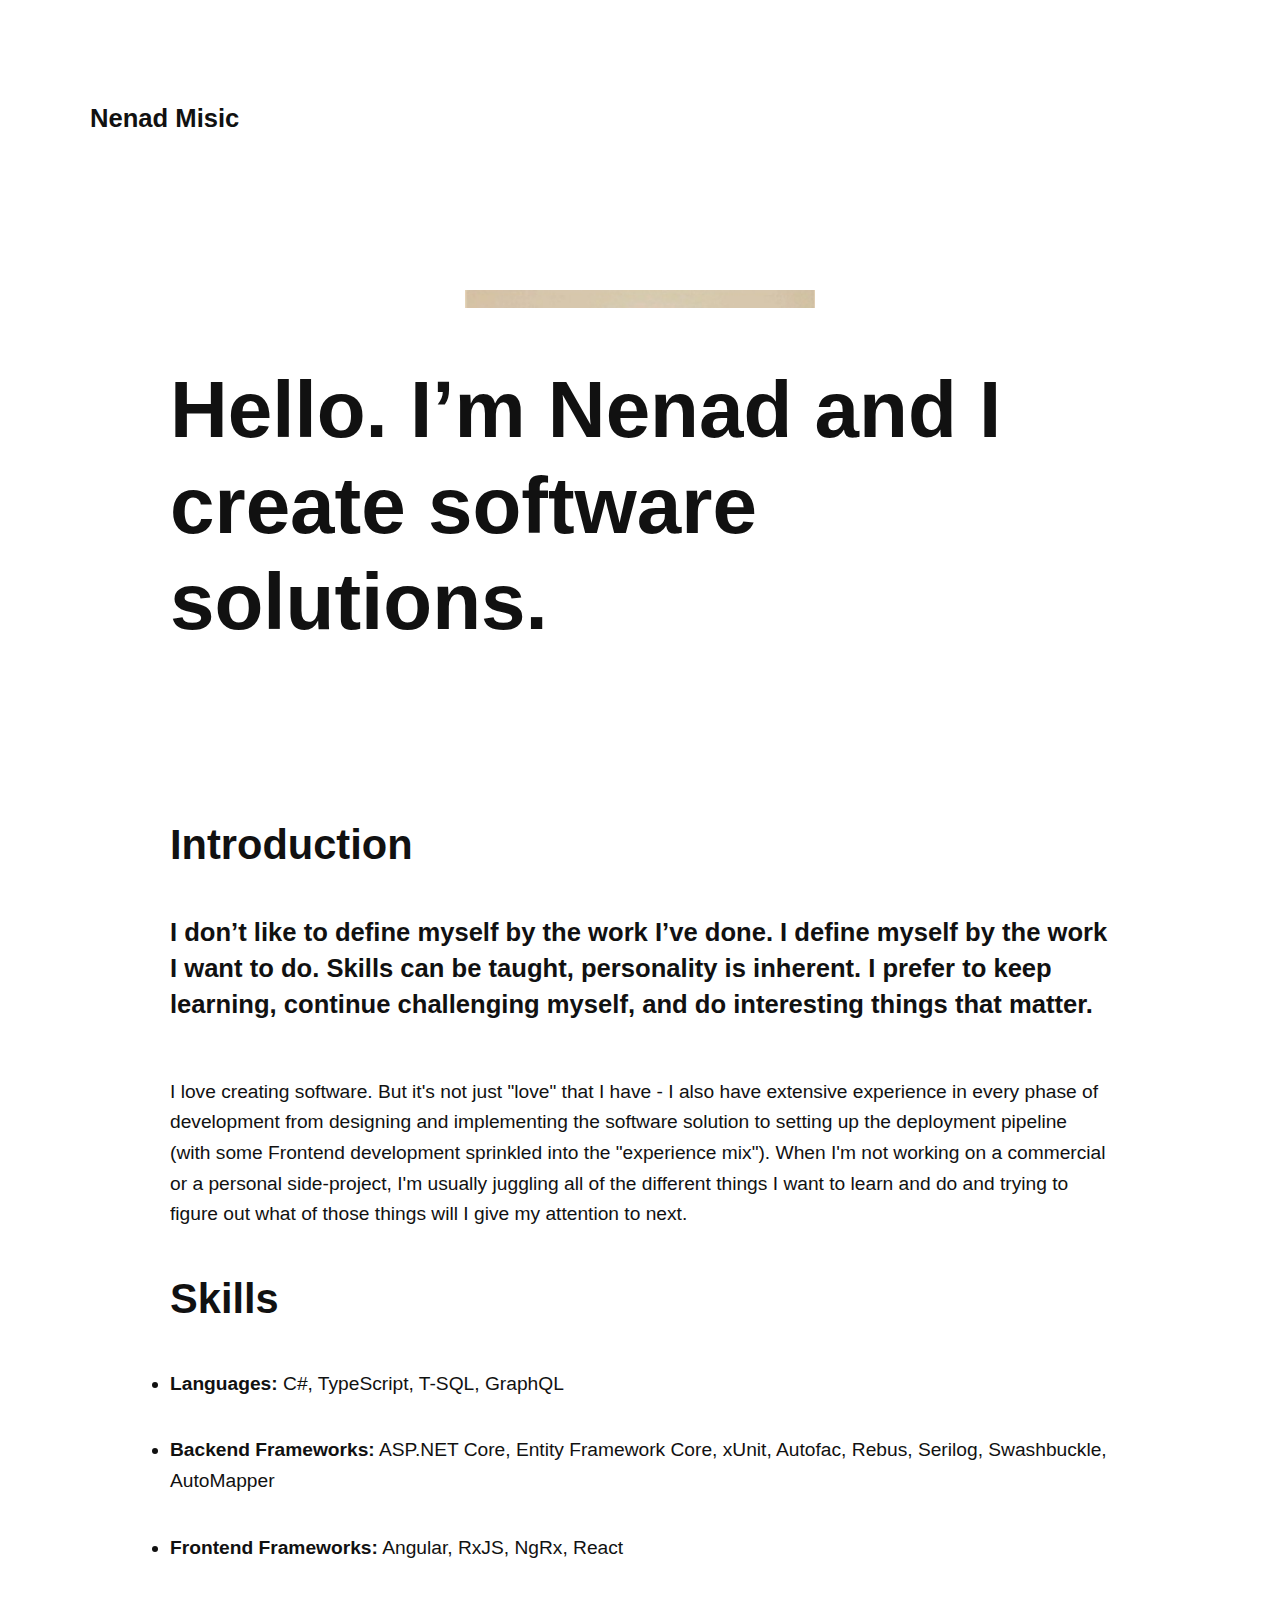
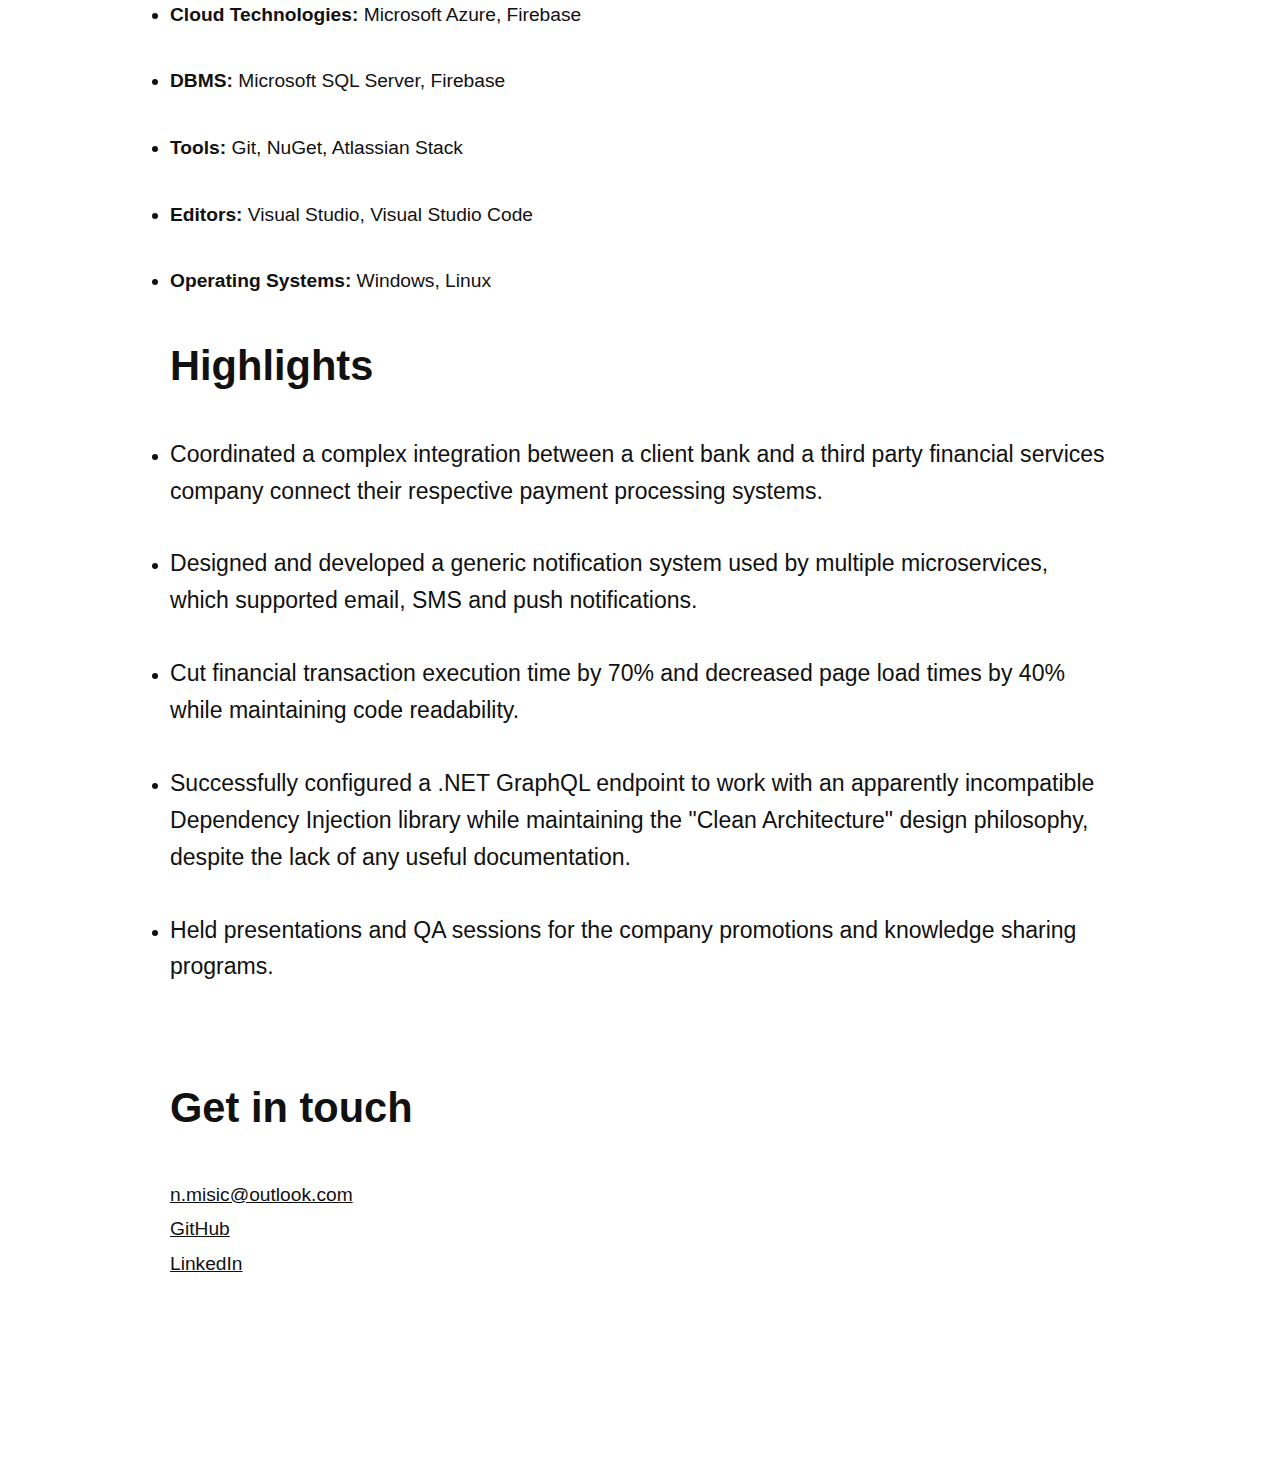
==== portfolio/index.html @ 3faac4c4 "Update skills" ====
<!DOCTYPE html>
<html lang="en">
  <head>
    <!-- Google Tag Manager -->
    <script>
      (function (w, d, s, l, i) {
        w[l] = w[l] || [];
        w[l].push({ "gtm.start": new Date().getTime(), event: "gtm.js" });
        var f = d.getElementsByTagName(s)[0],
          j = d.createElement(s),
          dl = l != "dataLayer" ? "&l=" + l : "";
        j.async = true;
        j.src = "https://www.googletagmanager.com/gtm.js?id=" + i + dl;
        f.parentNode.insertBefore(j, f);
      })(window, document, "script", "dataLayer", "GTM-5MNMB8F");
    </script>
    <!-- End Google Tag Manager -->

    <!-- Regular data -->
    <meta charset="utf-8" />
    <meta content="text/html; charset=utf-8" http-equiv="Content-Type" />

    <!-- Description -->
    <meta name="author" content="Nenad Misic" />
    <meta
      name="description"
      content="I don’t like to define myself by the work I’ve done. I define myself by the work I want to do. Skills can be taught, personality is inherent."
    />
    <meta
      name="keywords"
      content="nenad,misic,nenad misic,misic nenad,nenadmisic,misicnenad,misicnenad github,portfolio,software,developer,software developer,engineer,software engineer,full stack,full-stack,freelance,interface"
    />
    <meta name="Resource-type" content="Document" />
    <meta name="viewport" content="width=device-width, initial-scale=1" />

    <!-- Open Graph data -->
    <meta property="og:site_name" content="Nenad Misic - Software Developer" />
    <meta property="og:title" content="Nenad Misic - Software Developer" />
    <meta
      property="og:description"
      content="I don’t like to define myself by the work I’ve done. I define myself by the work I want to do. Skills can be taught, personality is inherent."
    />
    <meta property="og:image" content="../assets/img/thumbnail.png" />
    <meta property="og:type" content="website" />
    <meta property="og:url" content="https://misicnenad.github.io/portfolio" />

    <!-- Title -->
    <title>Nenad Misic</title>

    <!-- Icons -->
    <link href="../assets/img/thumbnail.png" type="image/png" rel="image_src" />
    <link href="https://misicnenad.github.io/portfolio" rel="canonical" />

    <link
      rel="apple-touch-icon"
      sizes="57x57"
      href="../assets/img/favicon/apple-icon-57x57.png"
    />
    <link
      rel="apple-touch-icon"
      sizes="60x60"
      href="../assets/img/favicon/apple-icon-60x60.png"
    />
    <link
      rel="apple-touch-icon"
      sizes="72x72"
      href="../assets/img/favicon/apple-icon-72x72.png"
    />
    <link
      rel="apple-touch-icon"
      sizes="76x76"
      href="../assets/img/favicon/apple-icon-76x76.png"
    />
    <link
      rel="apple-touch-icon"
      sizes="114x114"
      href="../assets/img/favicon/apple-icon-114x114.png"
    />
    <link
      rel="apple-touch-icon"
      sizes="120x120"
      href="../assets/img/favicon/apple-icon-120x120.png"
    />
    <link
      rel="apple-touch-icon"
      sizes="144x144"
      href="../assets/img/favicon/apple-icon-144x144.png"
    />
    <link
      rel="apple-touch-icon"
      sizes="152x152"
      href="../assets/img/favicon/apple-icon-152x152.png"
    />
    <link
      rel="apple-touch-icon"
      sizes="180x180"
      href="../assets/img/favicon/apple-icon-180x180.png"
    />
    <link
      rel="icon"
      type="image/png"
      sizes="192x192"
      href="../assets/img/favicon/android-icon-192x192.png"
    />
    <link
      rel="icon"
      type="image/png"
      sizes="32x32"
      href="../assets/img/favicon/favicon-32x32.png"
    />
    <link
      rel="icon"
      type="image/png"
      sizes="96x96"
      href="../assets/img/favicon/favicon-96x96.png"
    />
    <link
      rel="icon"
      type="image/png"
      sizes="16x16"
      href="../assets/img/favicon/favicon-16x16.png"
    />
    <link rel="manifest" href="../assets/img/favicon/manifest.json" />
    <meta name="msapplication-TileColor" content="#ffffff" />
    <meta
      name="msapplication-TileImage"
      content="../assets/img/favicon/ms-icon-144x144.png"
    />
    <meta name="theme-color" content="#ffffff" />

    <link
      rel="stylesheet"
      href="https://stackpath.bootstrapcdn.com/bootstrap/4.5.0/css/bootstrap.min.css"
      integrity="sha384-9aIt2nRpC12Uk9gS9baDl411NQApFmC26EwAOH8WgZl5MYYxFfc+NcPb1dKGj7Sk"
      crossorigin="anonymous"
    />

    <!-- CSS -->
    <link href="../css/styles.css" rel="stylesheet" type="text/css" />
  </head>

  <body>
    <!-- Google Tag Manager (noscript) -->
    <noscript
      ><iframe
        src="https://www.googletagmanager.com/ns.html?id=GTM-5MNMB8F"
        height="0"
        width="0"
        style="display: none; visibility: hidden;"
      ></iframe
    ></noscript>
    <!-- End Google Tag Manager (noscript) -->

    <div class="container">
      <header class="logo animate">Nenad Misic</header>
      <main class="row">
        <article class="col">
          <section id="welcome" class="maxwidth">
            <div class="row">
              <div class="col-md-4 order-2 order-md-1">
                <a
                  href="../assets/img/Nenad.png"
                  class="progressive replace animate delayimage rounded-circle img-fluid"
                  alt="profile image"
                >
                  <img
                    src="../assets/img/Nenad_blurred.png"
                    class="preview"
                    alt="profile image blurred"
                  />
                </a>
              </div>
              <div class="col-md-8 order-1 order-md-2">
                <h1 class="animate delaytitle">
                  Hello. I’m Nenad and I create software solutions.
                </h1>
              </div>
            </div>
          </section>
          <div class="maxwidth content animate delaycontent">
            <section id="introduction">
              <h2>Introduction</h2>
              <p class="large">
                I don’t like to define myself by the work I’ve done. I define
                myself by the work I want to do. Skills can be taught,
                personality is inherent. I prefer to keep learning, continue
                challenging myself, and do interesting things that matter.
              </p>
              <p>
                I love creating software. But it's not just "love" that I have -
                I also have extensive experience in every phase of development
                from designing and implementing the software solution to setting
                up the deployment pipeline (with some Frontend development
                sprinkled into the "experience mix"). When I'm not working on a
                commercial or a personal side-project, I'm usually juggling all
                of the different things I want to learn and do and trying to
                figure out what of those things will I give my attention to
                next.
              </p>
            </section>
            <section id="skills">
              <h2>Skills</h2>
              <div class="row">
                <div class="col">
                  <ul>
                    <li>
                      <b>Languages:</b> C#, TypeScript, T-SQL, GraphQL
                    </li>
                    <li>
                      <b>Backend Frameworks:</b> ASP.NET Core, Entity Framework Core,
                      xUnit, Autofac, Rebus, Serilog, Swashbuckle, AutoMapper
                      
                    </li>
                    <li>
                      <b>Frontend Frameworks:</b> Angular, RxJS, NgRx, React
                    </li>
                    <li>
                      <b>Cloud Technologies:</b> Microsoft Azure, Firebase
                    </li>
                    <li>
                      <b>DBMS:</b> Microsoft SQL Server, Firebase
                    </li>
                    <li><b>Tools:</b> Git, NuGet, Atlassian Stack</li>
                    <li><b>Editors:</b> Visual Studio, Visual Studio Code</li>
                    <li><b>Operating Systems:</b> Windows, Linux</li>
                  </ul>
                </div>
              </div>
            </section>
            <section id="highlights">
              <h2>Highlights</h2>
              <ul>
                <li>
                  <p>
                    Coordinated a complex integration between a client bank and
                    a third party financial services company connect their
                    respective payment processing systems.
                  </p>
                </li>
                <li>
                  <p>
                    Designed and developed a generic notification system used by
                    multiple microservices, which supported email, SMS and push
                    notifications.
                  </p>
                </li>
                <li>
                  <p>
                    Cut financial transaction execution time by 70% and
                    decreased page load times by 40% while maintaining code
                    readability.
                  </p>
                </li>
                <li>
                  <p>
                    Successfully configured a .NET GraphQL endpoint to work with
                    an apparently incompatible Dependency Injection library
                    while maintaining the "Clean Architecture" design
                    philosophy, despite the lack of any useful documentation.
                  </p>
                </li>
                <li>
                  <p>
                    Held presentations and QA sessions for the company
                    promotions and knowledge sharing programs.
                  </p>
                </li>
              </ul>
            </section>

            <section id="contact" class="contact-list">
              <h2>Get in touch</h2>
              <div class="contact">
                <a href="mailto:n.misic@outlook.com">n.misic@outlook.com</a>
              </div>
              <div class="contact">
                <a href="https://github.com/misicnenad" target="_blank"
                  >GitHub</a
                >
              </div>
              <div class="contact">
                <a href="https://www.linkedin.com/in/nenadmisic" target="_blank"
                  >LinkedIn</a
                >
              </div>
            </section>
          </div>
        </article>
      </main>
    </div>

    <script src="../js/lazy-load.js"></script>
  </body>
</html>
---- css/styles.css ----
html,
body,
div,
p,
a,
img,
strong,
b,
i,
ol,
ul,
li,
caption,
article,
header,
section,
summary {
  margin: 0;
  padding: 0;
  border: 0;
  font-size: 100%;
  font: inherit;
  vertical-align: baseline;
}

html,
body {
  -webkit-font-smoothing: antialiased;
  -moz-osx-font-smoothing: grayscale;
  text-rendering: optimizeLegibility;
  padding: 0;
  margin: 0;
  font-size: 16px;
}

body {
  margin: 0 10vmin;
}
::selection {
  color: rgba(255, 255, 255, 0.99);
  background: rgba(0, 0, 0, 0.99);
}
::-moz-selection {
  color: rgba(255, 255, 255, 0.99);
  background: rgba(0, 0, 0, 0.99);
}

.maxwidth {
  max-width: 940px;
  margin: 0 auto;
}
/* ----- intro ----- */
.logo {
  font-family: "Helvetica Neue", Arial, Helvetica, sans-serif;
  font-weight: bold;
  font-size: 2vw;
  font-size: 1.6em;
  line-height: 80%;
  color: #111111;
  margin: 12vmin 0 18vmin 0;
}

h1 {
  font-family: "Helvetica Neue", Arial, Helvetica, sans-serif;
  font-weight: bold;
  font-size: 6.4vw;
  font-size: 5em;
  line-height: 120%;
  color: #111111;
  margin-bottom: 18vmin;
}

p.large {
  font-family: "Helvetica Neue", Arial, Helvetica, sans-serif;
  font-weight: bold;
  font-size: 2vw;
  font-size: 1.6em;
  color: #111111;
  line-height: 140%;
  margin-bottom: 6vmin;
  overflow: hidden;
}

p {
  overflow: hidden;
}
p,
li {
  font-family: "Helvetica Neue", Arial, Helvetica, sans-serif;
  font-size: 1.5vw;
  font-size: 1.2em;

  color: #111111;
  line-height: 160%;
  margin-bottom: 4vmin;
}

b {
  font-weight: bolder;
}

.resume {
  margin-top: 10vmin;
}

.resume a,
a:after,
a:visited {
  font-family: "Helvetica Neue", Arial, Helvetica, sans-serif;
  font-weight: bold;
  font-size: 2vw;
  font-size: 1.2em;
  font-weight: bold;
  text-decoration: underline;
  color: #111111;
  cursor: pointer;
}

/* ----- contact ----- */

h2 {
  font-family: "Helvetica Neue", Arial, Helvetica, sans-serif;
  font-weight: bold;
  font-size: 4vw;
  font-size: 2.6em;
  line-height: 160%;
  color: #111111;
  margin: 0 0 4vmin 0;
}

.contact-list {
  margin: 10vmin 0 20vmin 0;
}
.contact {
  font-family: "Helvetica Neue", Arial, Helvetica, sans-serif;
  font-size: 1.5vw;
  font-size: 1.2em;
  color: #111111;
  line-height: 180%;
}

.contact a,
a:after,
a:visited {
  color: #111111;
  cursor: pointer;
  text-decoration: underline;
}

/* ----- animation ----- */
.animate {
  -webkit-animation: animate 0.6s cubic-bezier(0.2, 0.6, 0.2, 1);
  -moz-animation: animate 0.6s cubic-bezier(0.2, 0.6, 0.2, 1);
  animation: animate 0.6s cubic-bezier(0.2, 0.6, 0.2, 1);
  -webkit-animation-fill-mode: backwards;
  -moz-animation-fill-mode: backwards;
  animation-fill-mode: backwards;
}
@-webkit-keyframes animate {
  0% {
    opacity: 0;
    -webkit-transform: translateY(80px);
  }
  100% {
    opacity: 1;
    -webkit-transform: translateY(0%);
  }
}

@keyframes animate {
  0% {
    opacity: 0;
    transform: translateY(80px);
  }
  100% {
    opacity: 1;
    transform: translateY(0%);
  }
}

.delayimage {
  -webkit-animation-delay: 0.4s;
  animation-delay: 0.4s;
}
.delaytitle {
  -webkit-animation-delay: 0.6s;
  animation-delay: 0.6s;
}
.delaycontent {
  -webkit-animation-delay: 0.8s;
  animation-delay: 0.8s;
}

/* progressive image CSS */
a.progressive {
  position: relative;
  display: block;
  overflow: hidden;
  outline: none;
  margin: 6vmin auto;
  max-width: 350px;
}

a.progressive:not(.replace) {
  cursor: default;
}

a.progressive img {
  display: block;
  width: 100%;
  max-width: none;
  height: auto;
  border: 0 none;
}

a.progressive img.preview {
  filter: blur(2vw);
  transform: scale(1.05);
}

a.progressive img.reveal {
  position: absolute;
  left: 0;
  top: 0;
  will-change: transform, opacity;
  animation: reveal 1s ease-out;
}

@keyframes reveal {
  0% {
    transform: scale(1.05);
    opacity: 0;
  }
  100% {
    transform: scale(1);
    opacity: 1;
  }
}

@media screen and (max-width: 1200px) {
  h1 {
    font-size: 4.5em;
  }
  a.progressive {
    margin-left: auto;
    margin-right: auto;
    margin-bottom: 6vmin;
  }
}
@media screen and (max-width: 1000px) {
  h1 {
    font-size: 3.5em;
  }
}
@media screen and (max-width: 767px) {
  body {
    margin: 0;
  }
  .maxwidth {
    margin: 0 6%;
  }
  h1 {
    font-size: 3.5em;
    margin-bottom: 6vmin;
  }
  .delayimage {
    -webkit-animation-delay: 0.6s;
    animation-delay: 0.6s;
  }
  .delaytitle {
    -webkit-animation-delay: 0.4s;
    animation-delay: 0.4s;
  }
  a.progressive {
    max-width: 300px;
  }
}
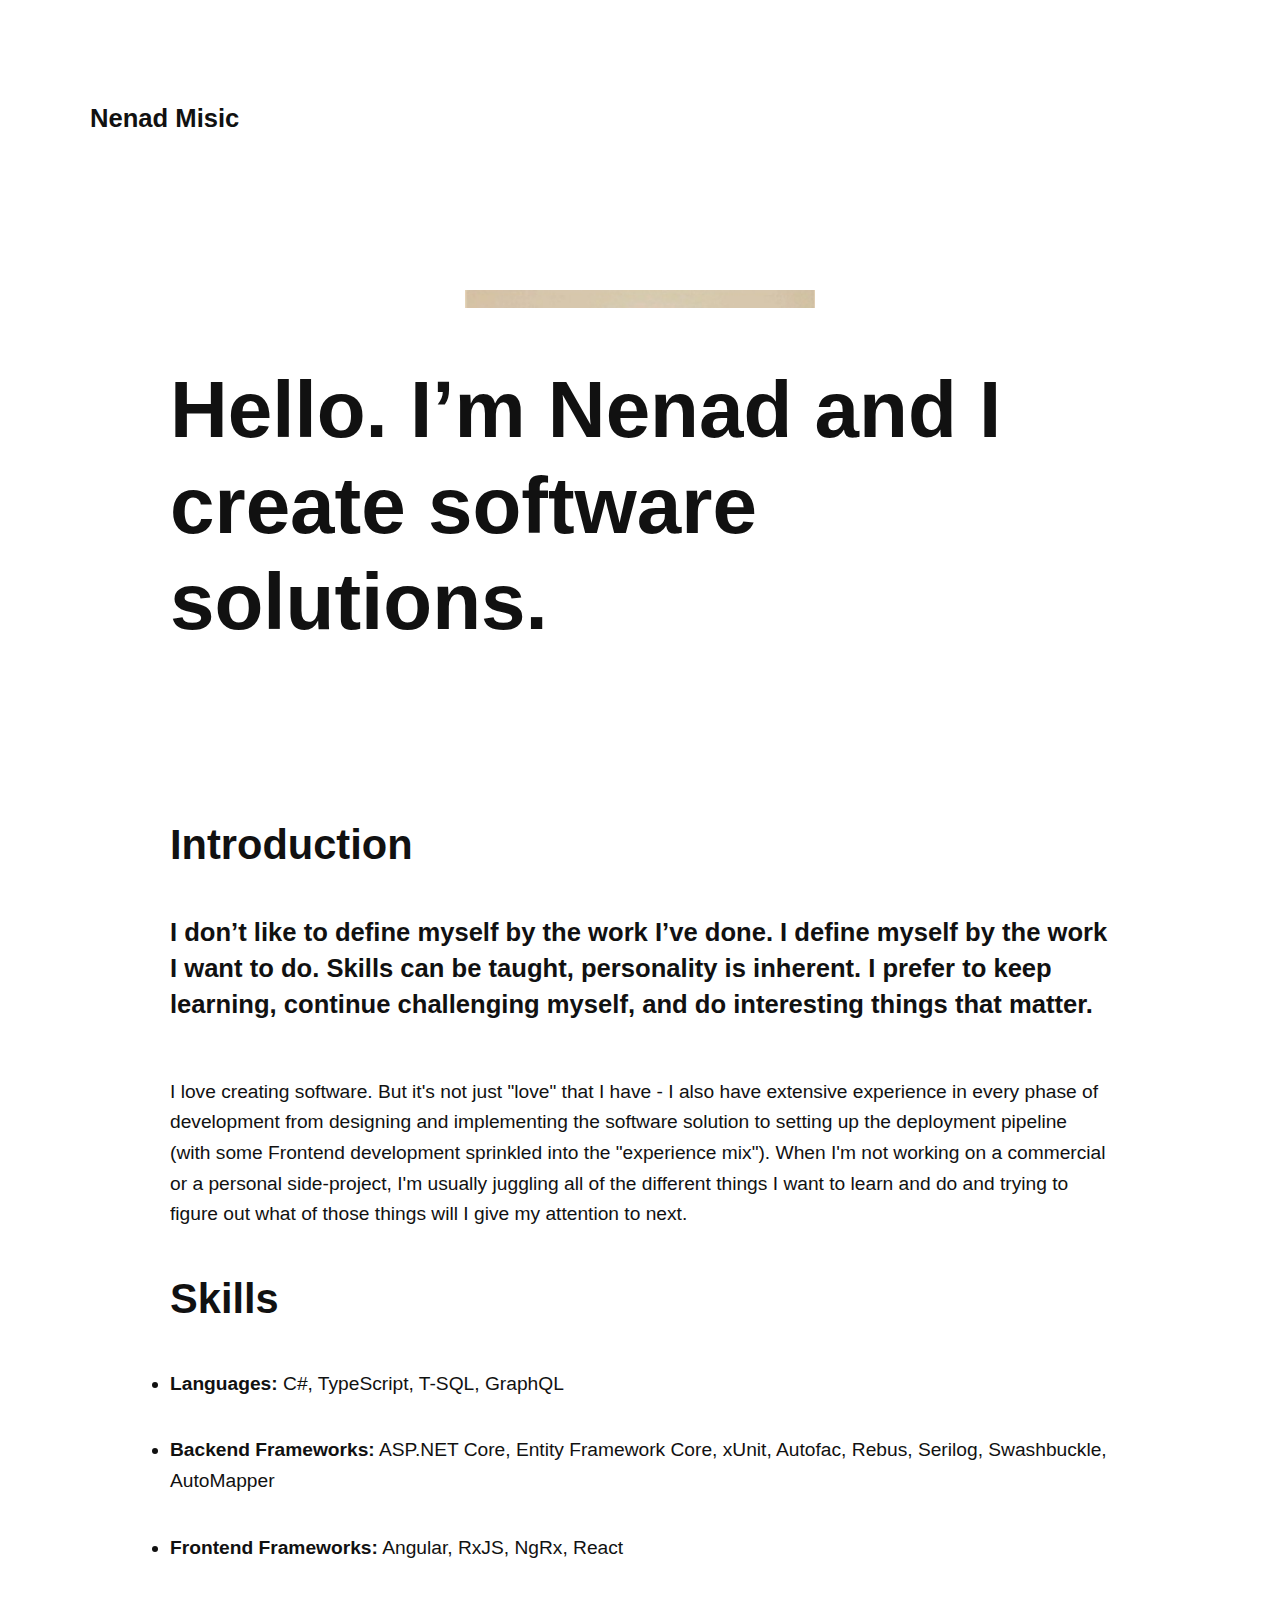
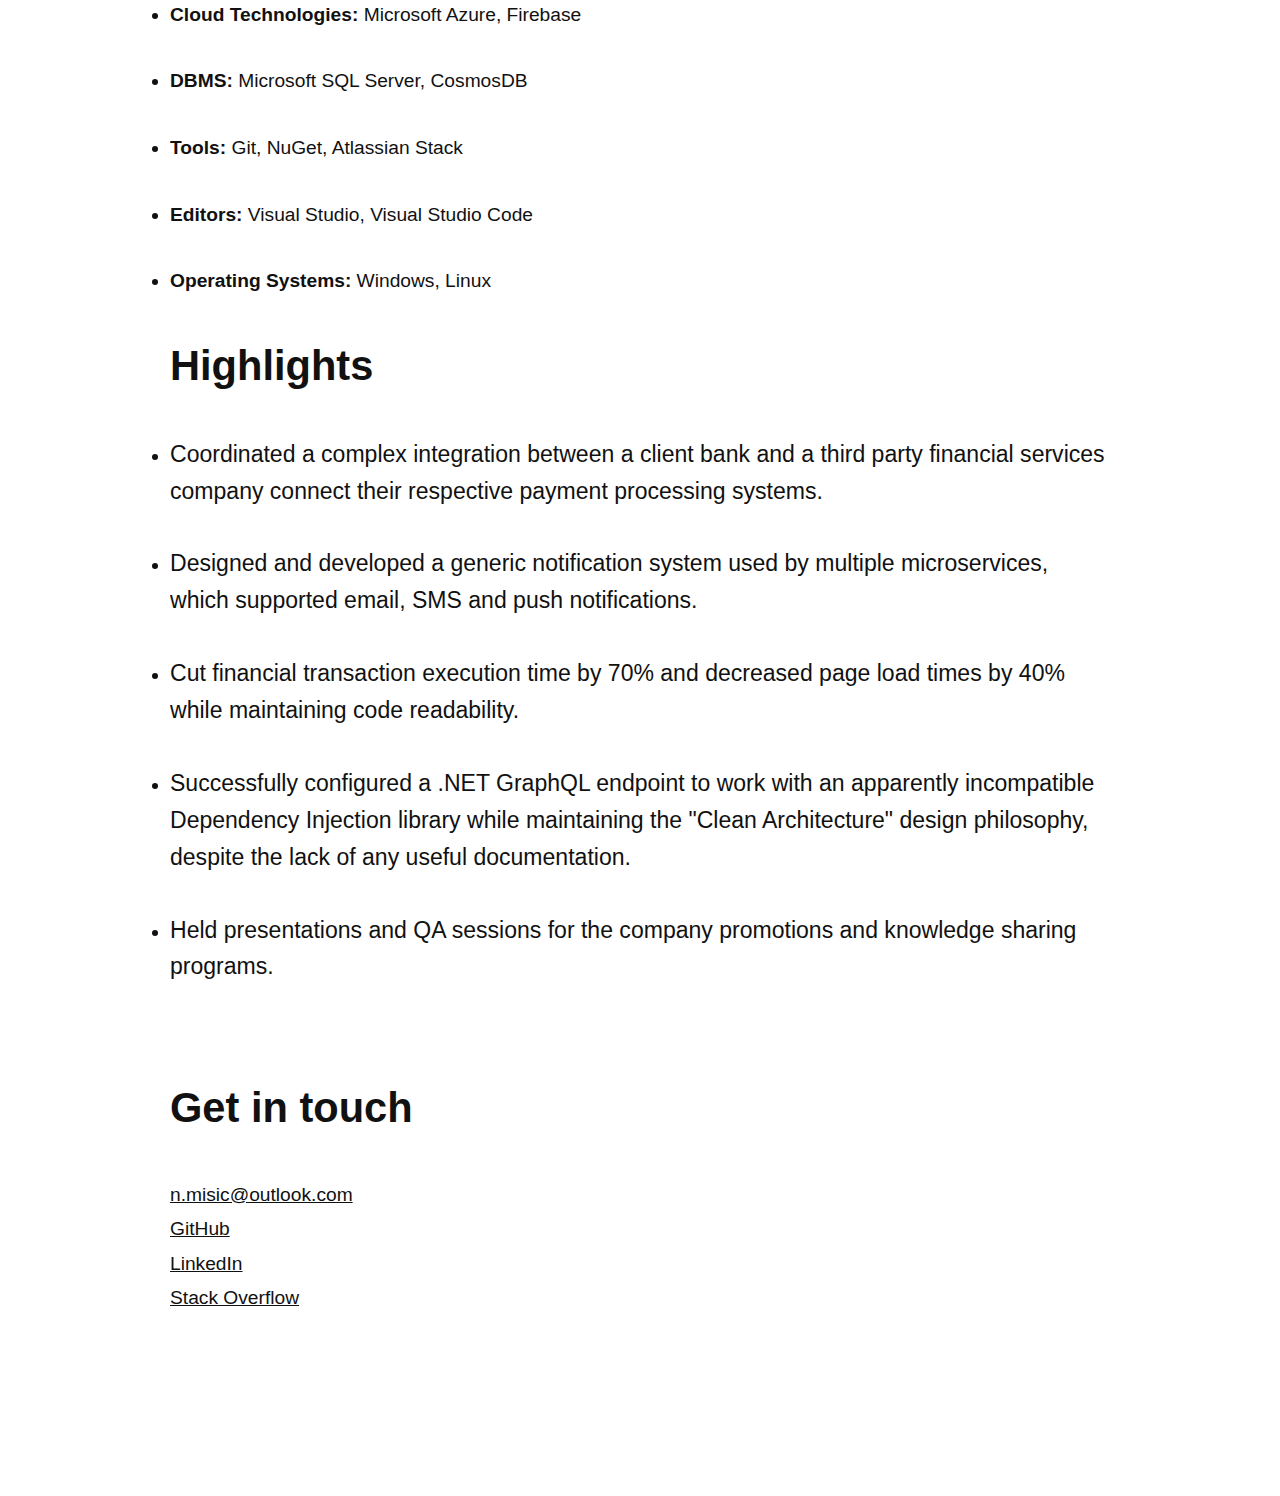
==== commit fce756b3: "Add Stack Overflow profile URL" ====
--- a/portfolio/index.html
+++ b/portfolio/index.html
@@ -218,7 +218,7 @@
                       <b>Cloud Technologies:</b> Microsoft Azure, Firebase
                     </li>
                     <li>
-                      <b>DBMS:</b> Microsoft SQL Server, Firebase
+                      <b>DBMS:</b> Microsoft SQL Server, CosmosDB
                     </li>
                     <li><b>Tools:</b> Git, NuGet, Atlassian Stack</li>
                     <li><b>Editors:</b> Visual Studio, Visual Studio Code</li>
@@ -283,6 +283,11 @@
                   >LinkedIn</a
                 >
               </div>
+              <div class="contact">
+                <a href="https://stackoverflow.com/users/13775124/nenad-misic" target="_blank"
+                  >Stack Overflow</a
+                >
+              </div>
             </section>
           </div>
         </article>
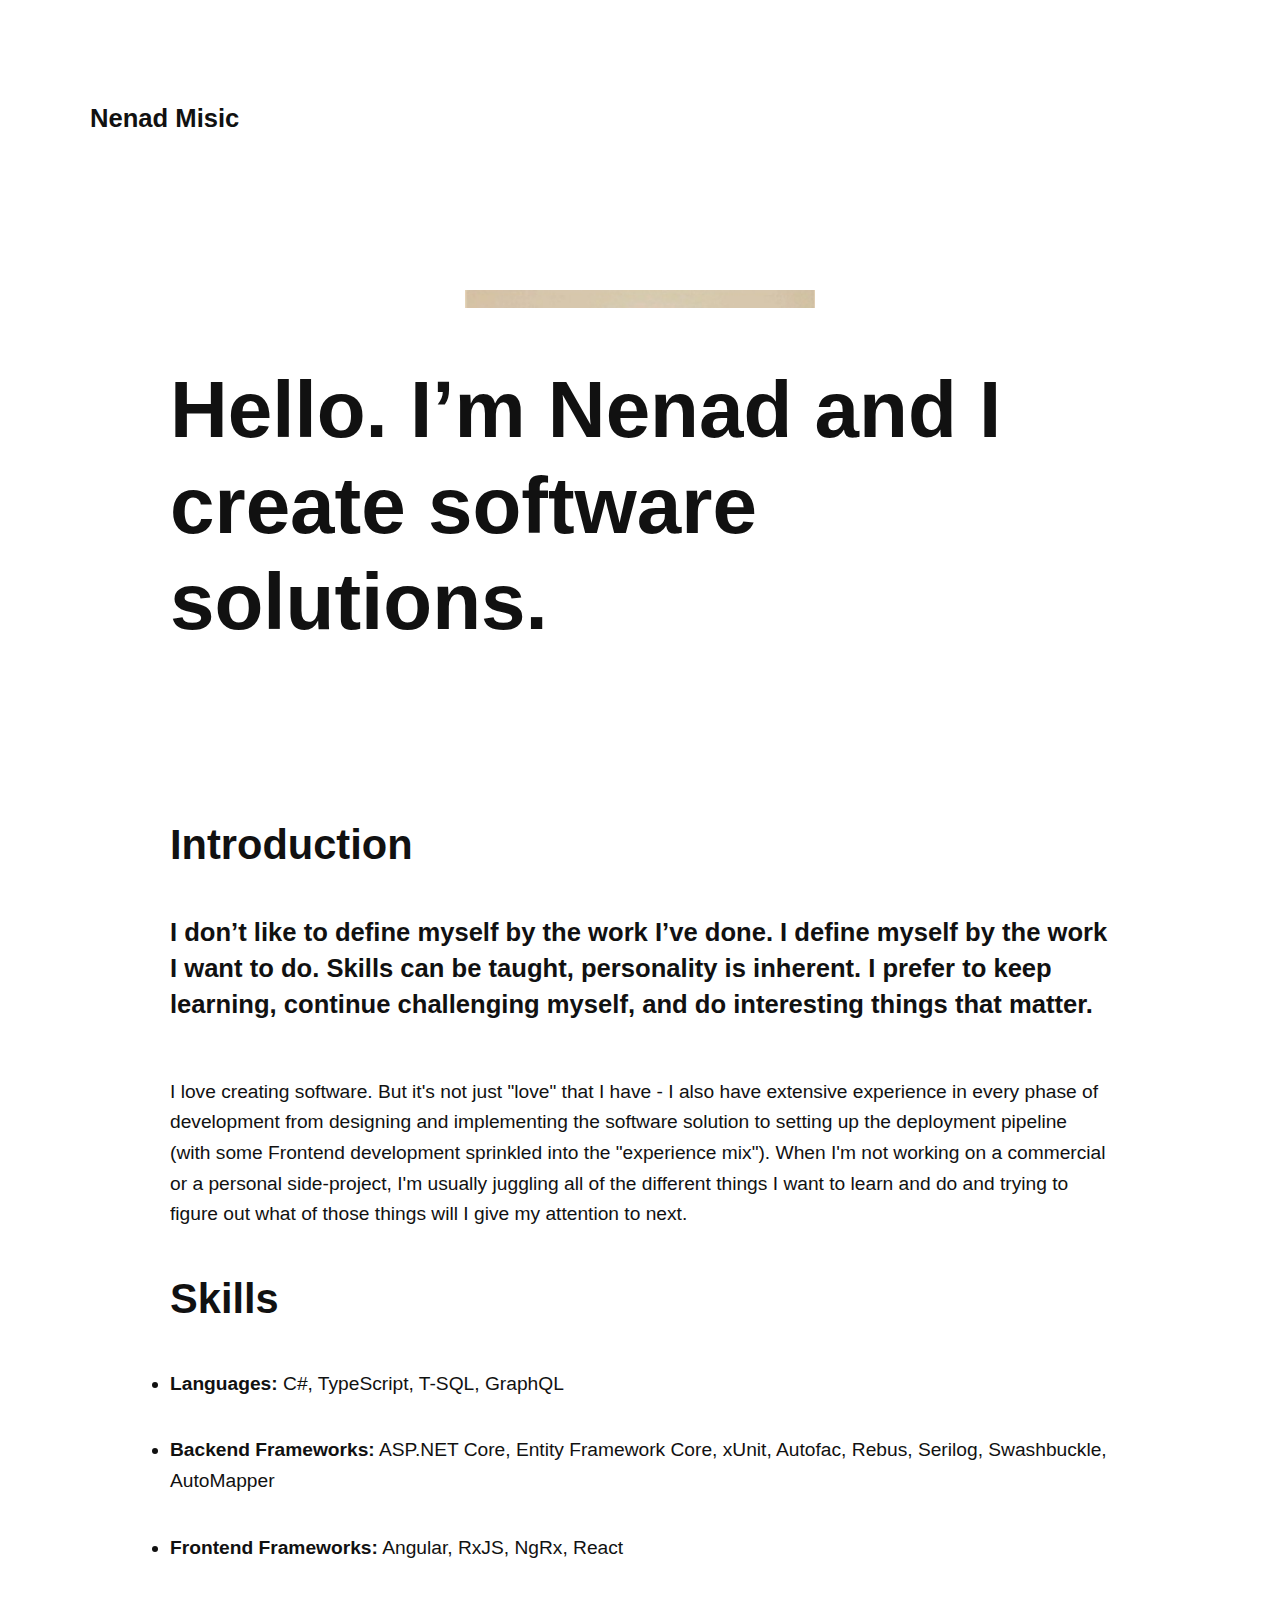
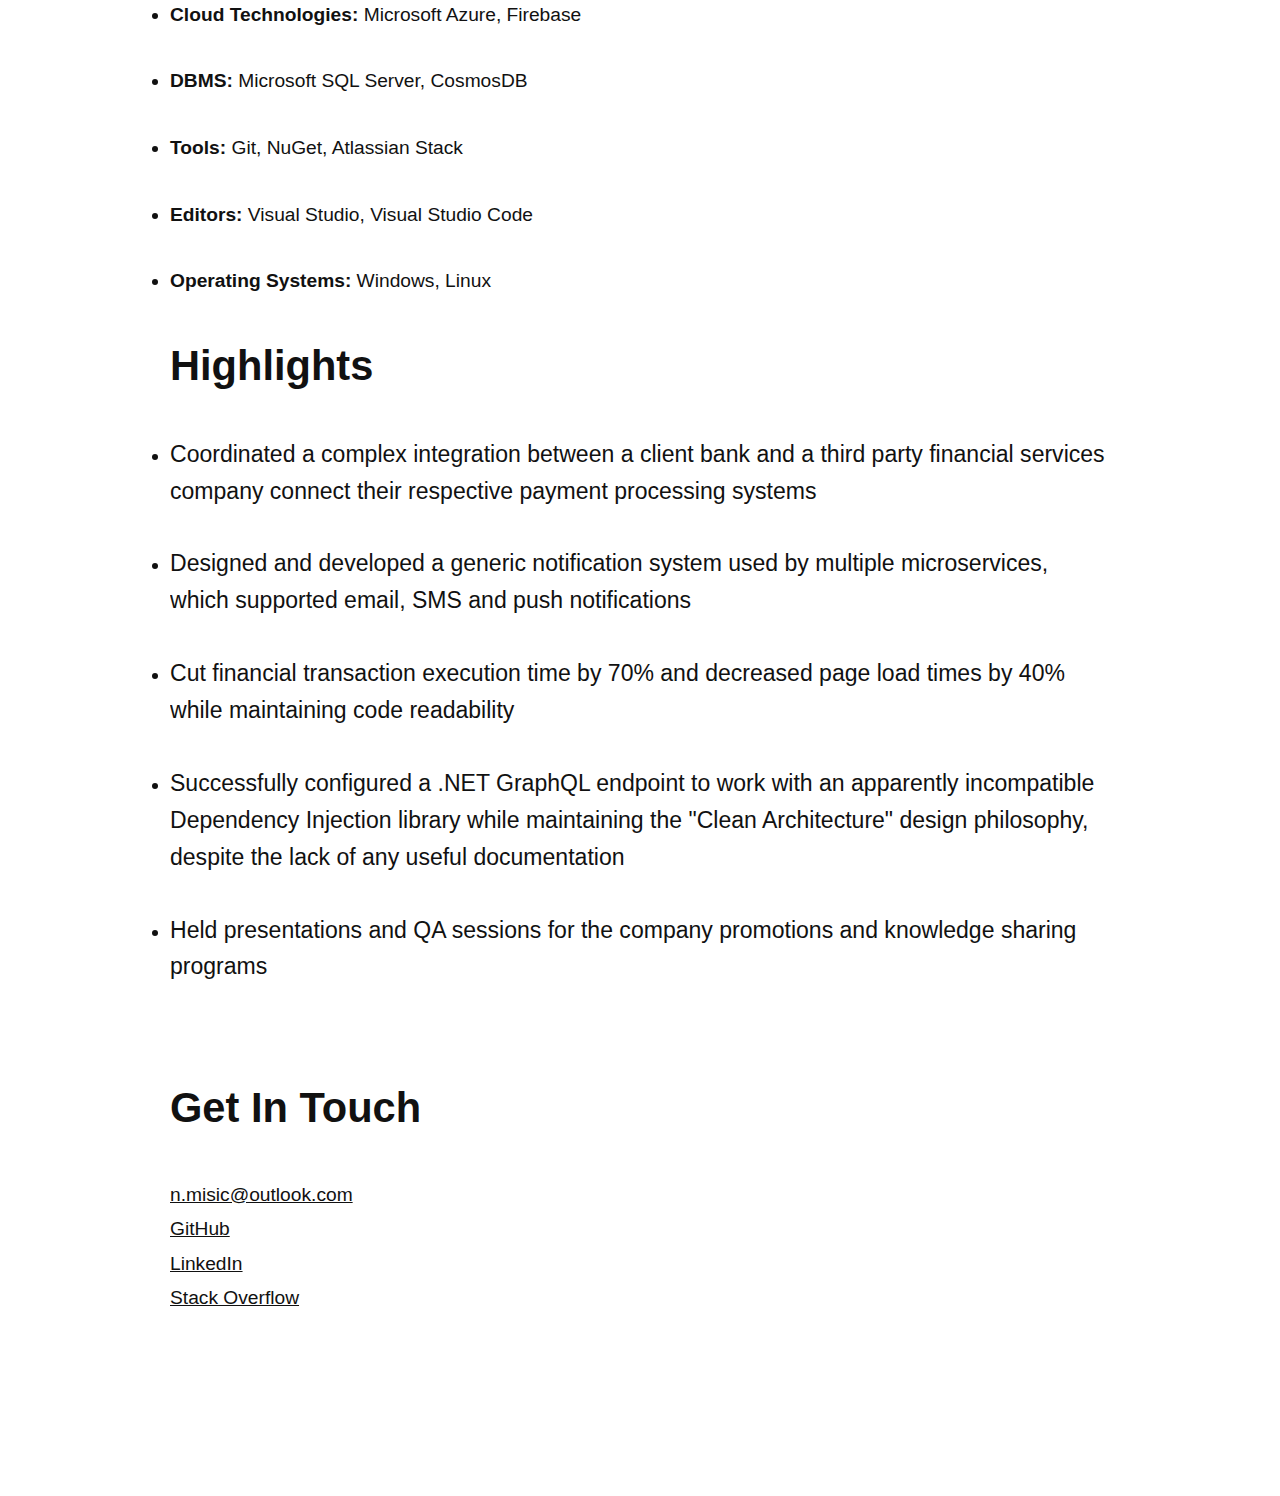
==== commit 37bbc971: "Update index.html" ====
--- a/portfolio/index.html
+++ b/portfolio/index.html
@@ -234,21 +234,21 @@
                   <p>
                     Coordinated a complex integration between a client bank and
                     a third party financial services company connect their
-                    respective payment processing systems.
+                    respective payment processing systems
                   </p>
                 </li>
                 <li>
                   <p>
                     Designed and developed a generic notification system used by
                     multiple microservices, which supported email, SMS and push
-                    notifications.
+                    notifications
                   </p>
                 </li>
                 <li>
                   <p>
                     Cut financial transaction execution time by 70% and
                     decreased page load times by 40% while maintaining code
-                    readability.
+                    readability
                   </p>
                 </li>
                 <li>
@@ -256,20 +256,20 @@
                     Successfully configured a .NET GraphQL endpoint to work with
                     an apparently incompatible Dependency Injection library
                     while maintaining the "Clean Architecture" design
-                    philosophy, despite the lack of any useful documentation.
+                    philosophy, despite the lack of any useful documentation
                   </p>
                 </li>
                 <li>
                   <p>
                     Held presentations and QA sessions for the company
-                    promotions and knowledge sharing programs.
+                    promotions and knowledge sharing programs
                   </p>
                 </li>
               </ul>
             </section>
 
             <section id="contact" class="contact-list">
-              <h2>Get in touch</h2>
+              <h2>Get In Touch</h2>
               <div class="contact">
                 <a href="mailto:n.misic@outlook.com">n.misic@outlook.com</a>
               </div>
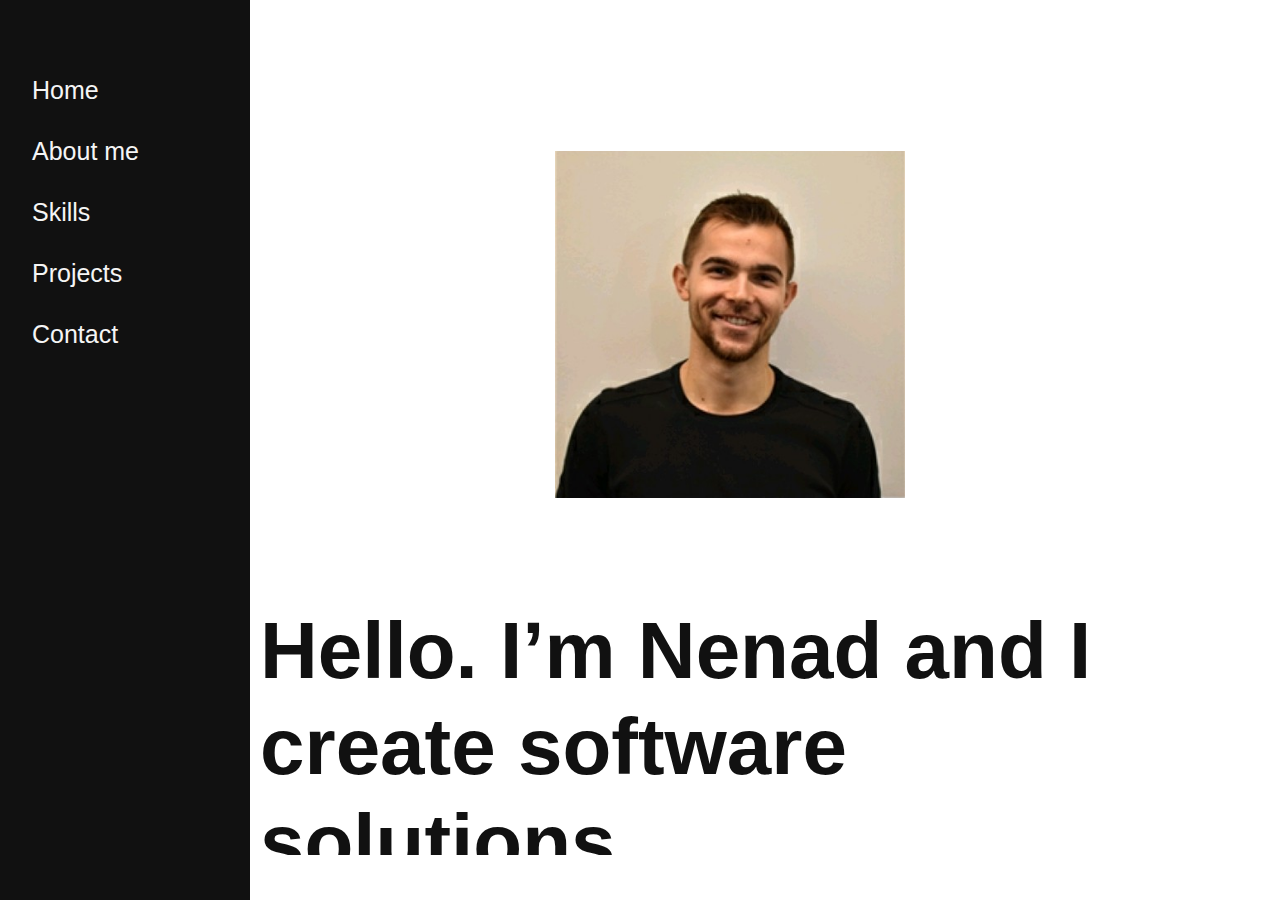
==== commit e38f3119: "Separate introduction.html into aboutme and home" ====
--- a/portfolio/index.html
+++ b/portfolio/index.html
@@ -151,147 +151,33 @@
     ></noscript>
     <!-- End Google Tag Manager (noscript) -->
 
-    <div class="container">
-      <header class="logo animate">Nenad Misic</header>
-      <main class="row">
-        <article class="col">
-          <section id="welcome" class="maxwidth">
-            <div class="row">
-              <div class="col-md-4 order-2 order-md-1">
-                <a
-                  href="../assets/img/Nenad.png"
-                  class="progressive replace animate delayimage rounded-circle img-fluid"
-                  alt="profile image"
-                >
-                  <img
-                    src="../assets/img/Nenad_blurred.png"
-                    class="preview"
-                    alt="profile image blurred"
-                  />
-                </a>
-              </div>
-              <div class="col-md-8 order-1 order-md-2">
-                <h1 class="animate delaytitle">
-                  Hello. I’m Nenad and I create software solutions.
-                </h1>
-              </div>
-            </div>
-          </section>
-          <div class="maxwidth content animate delaycontent">
-            <section id="introduction">
-              <h2>Introduction</h2>
-              <p class="large">
-                I don’t like to define myself by the work I’ve done. I define
-                myself by the work I want to do. Skills can be taught,
-                personality is inherent. I prefer to keep learning, continue
-                challenging myself, and do interesting things that matter.
-              </p>
-              <p>
-                I love creating software. But it's not just "love" that I have -
-                I also have extensive experience in every phase of development
-                from designing and implementing the software solution to setting
-                up the deployment pipeline (with some Frontend development
-                sprinkled into the "experience mix"). When I'm not working on a
-                commercial or a personal side-project, I'm usually juggling all
-                of the different things I want to learn and do and trying to
-                figure out what of those things will I give my attention to
-                next.
-              </p>
-            </section>
-            <section id="skills">
-              <h2>Skills</h2>
-              <div class="row">
-                <div class="col">
-                  <ul>
-                    <li>
-                      <b>Languages:</b> C#, TypeScript, T-SQL, GraphQL
-                    </li>
-                    <li>
-                      <b>Backend Frameworks:</b> ASP.NET Core, Entity Framework Core,
-                      xUnit, Autofac, Rebus, Serilog, Swashbuckle, AutoMapper
-                      
-                    </li>
-                    <li>
-                      <b>Frontend Frameworks:</b> Angular, RxJS, NgRx, React
-                    </li>
-                    <li>
-                      <b>Cloud Technologies:</b> Microsoft Azure, Firebase
-                    </li>
-                    <li>
-                      <b>DBMS:</b> Microsoft SQL Server, CosmosDB
-                    </li>
-                    <li><b>Tools:</b> Git, NuGet, Atlassian Stack</li>
-                    <li><b>Editors:</b> Visual Studio, Visual Studio Code</li>
-                    <li><b>Operating Systems:</b> Windows, Linux</li>
-                  </ul>
-                </div>
-              </div>
-            </section>
-            <section id="highlights">
-              <h2>Highlights</h2>
-              <ul>
-                <li>
-                  <p>
-                    Coordinated a complex integration between a client bank and
-                    a third party financial services company connect their
-                    respective payment processing systems
-                  </p>
-                </li>
-                <li>
-                  <p>
-                    Designed and developed a generic notification system used by
-                    multiple microservices, which supported email, SMS and push
-                    notifications
-                  </p>
-                </li>
-                <li>
-                  <p>
-                    Cut financial transaction execution time by 70% and
-                    decreased page load times by 40% while maintaining code
-                    readability
-                  </p>
-                </li>
-                <li>
-                  <p>
-                    Successfully configured a .NET GraphQL endpoint to work with
-                    an apparently incompatible Dependency Injection library
-                    while maintaining the "Clean Architecture" design
-                    philosophy, despite the lack of any useful documentation
-                  </p>
-                </li>
-                <li>
-                  <p>
-                    Held presentations and QA sessions for the company
-                    promotions and knowledge sharing programs
-                  </p>
-                </li>
-              </ul>
-            </section>
+    <div id="sidenav" class="sidenav">
+      <a class="hoverable-link" href="./home.html" target="targetframe"
+        >Home</a
+      >
+      <a class="hoverable-link" href="./aboutme.html" target="targetframe"
+        >About me</a
+      >
+      <a class="hoverable-link" href="./skills.html" target="targetframe"
+        >Skills</a
+      >
+      <a class="hoverable-link" href="./projects.html" target="targetframe"
+        >Projects</a
+      >
+      <a class="hoverable-link" href="./contact.html" target="targetframe"
+        >Contact</a
+      >
+    </div>
 
-            <section id="contact" class="contact-list">
-              <h2>Get In Touch</h2>
-              <div class="contact">
-                <a href="mailto:n.misic@outlook.com">n.misic@outlook.com</a>
-              </div>
-              <div class="contact">
-                <a href="https://github.com/misicnenad" target="_blank"
-                  >GitHub</a
-                >
-              </div>
-              <div class="contact">
-                <a href="https://www.linkedin.com/in/nenadmisic" target="_blank"
-                  >LinkedIn</a
-                >
-              </div>
-              <div class="contact">
-                <a href="https://stackoverflow.com/users/13775124/nenad-misic" target="_blank"
-                  >Stack Overflow</a
-                >
-              </div>
-            </section>
-          </div>
-        </article>
-      </main>
+    <div style="width: 90vw;">
+      <iframe
+        src="./home.html"
+        name="targetframe"
+        allowTransparency="true"
+        scrolling="yes"
+        frameborder="0"
+      >
+      </iframe>
     </div>
 
     <script src="../js/lazy-load.js"></script>
--- a/css/styles.css
+++ b/css/styles.css
@@ -8,8 +8,6 @@
 b,
 i,
 ol,
-ul,
-li,
 caption,
 article,
 header,
@@ -21,6 +19,7 @@
   font-size: 100%;
   font: inherit;
   vertical-align: baseline;
+  overflow-x: hidden;
 }
 
 html,
@@ -49,16 +48,6 @@
   max-width: 940px;
   margin: 0 auto;
 }
-/* ----- intro ----- */
-.logo {
-  font-family: "Helvetica Neue", Arial, Helvetica, sans-serif;
-  font-weight: bold;
-  font-size: 2vw;
-  font-size: 1.6em;
-  line-height: 80%;
-  color: #111111;
-  margin: 12vmin 0 18vmin 0;
-}
 
 h1 {
   font-family: "Helvetica Neue", Arial, Helvetica, sans-serif;
@@ -95,6 +84,10 @@
   margin-bottom: 4vmin;
 }
 
+li {
+  margin-bottom: 0;
+}
+
 b {
   font-weight: bolder;
 }
@@ -128,10 +121,13 @@
   margin: 0 0 4vmin 0;
 }
 
+.container {
+  margin-top: 100px;
+}
 .contact-list {
   margin: 10vmin 0 20vmin 0;
 }
-.contact {
+.hoverable-link {
   font-family: "Helvetica Neue", Arial, Helvetica, sans-serif;
   font-size: 1.5vw;
   font-size: 1.2em;
@@ -139,7 +135,7 @@
   line-height: 180%;
 }
 
-.contact a,
+.hoverable-link a,
 a:after,
 a:visited {
   color: #111111;
@@ -226,6 +222,40 @@
   animation: reveal 1s ease-out;
 }
 
+iframe {
+  width: 100vw;
+  height: 95vh;
+  padding-left: 0;
+}
+/* The side navigation menu */
+.sidenav {
+  height: 100%; /* 100% Full-height */
+  width: 250px; /* 0 width - change this with JavaScript */
+  position: fixed; /* Stay in place */
+  z-index: 1; /* Stay on top */
+  top: 0; /* Stay at the top */
+  left: 0;
+  background-color: #111; /* Black*/
+  overflow-x: hidden; /* Disable horizontal scroll */
+  padding-top: 60px; /* Place content 60px from the top */
+  transition: 0.5s; /* 0.5 second transition effect to slide in the sidenav */
+}
+
+/* The navigation menu links */
+.sidenav a {
+  padding: 8px 8px 8px 32px;
+  text-decoration: none;
+  font-size: 25px;
+  color: whitesmoke;
+  display: block;
+  transition: 0.3s;
+}
+
+.skills-subheader-list-item {
+  margin-top: 20px;
+  list-style: none;
+}
+
 @keyframes reveal {
   0% {
     transform: scale(1.05);
@@ -237,6 +267,12 @@
   }
 }
 
+@media screen and (min-width: 1000px) {
+  .skills-highlights {
+    font-size: 3.5em;
+  }
+}
+
 @media screen and (max-width: 1200px) {
   h1 {
     font-size: 4.5em;
@@ -246,12 +282,29 @@
     margin-right: auto;
     margin-bottom: 6vmin;
   }
+  iframe {
+    padding-left: 100px;
+  }
 }
 @media screen and (max-width: 1000px) {
   h1 {
     font-size: 3.5em;
   }
 }
+@media screen and (max-width: 900px) {
+  iframe {
+    padding-left: 0;
+  }
+  .sidenav {
+    width: 100%;
+    height: auto;
+  }
+  .sidenav a {
+    padding: 8px 8px 8px 16px;
+    float: left;
+    font-size: 17px;
+  }
+}
 @media screen and (max-width: 767px) {
   body {
     margin: 0;
@@ -260,7 +313,7 @@
     margin: 0 6%;
   }
   h1 {
-    font-size: 3.5em;
+    font-size: 3em;
     margin-bottom: 6vmin;
   }
   .delayimage {
@@ -275,3 +328,14 @@
     max-width: 300px;
   }
 }
+@media screen and (max-width: 450px) {
+  .sidenav {
+    padding-top: 15px;
+  }
+  .sidenav a {
+    font-size: 18px;
+  }
+  h1 {
+    font-size: 2.5em;
+  }
+}
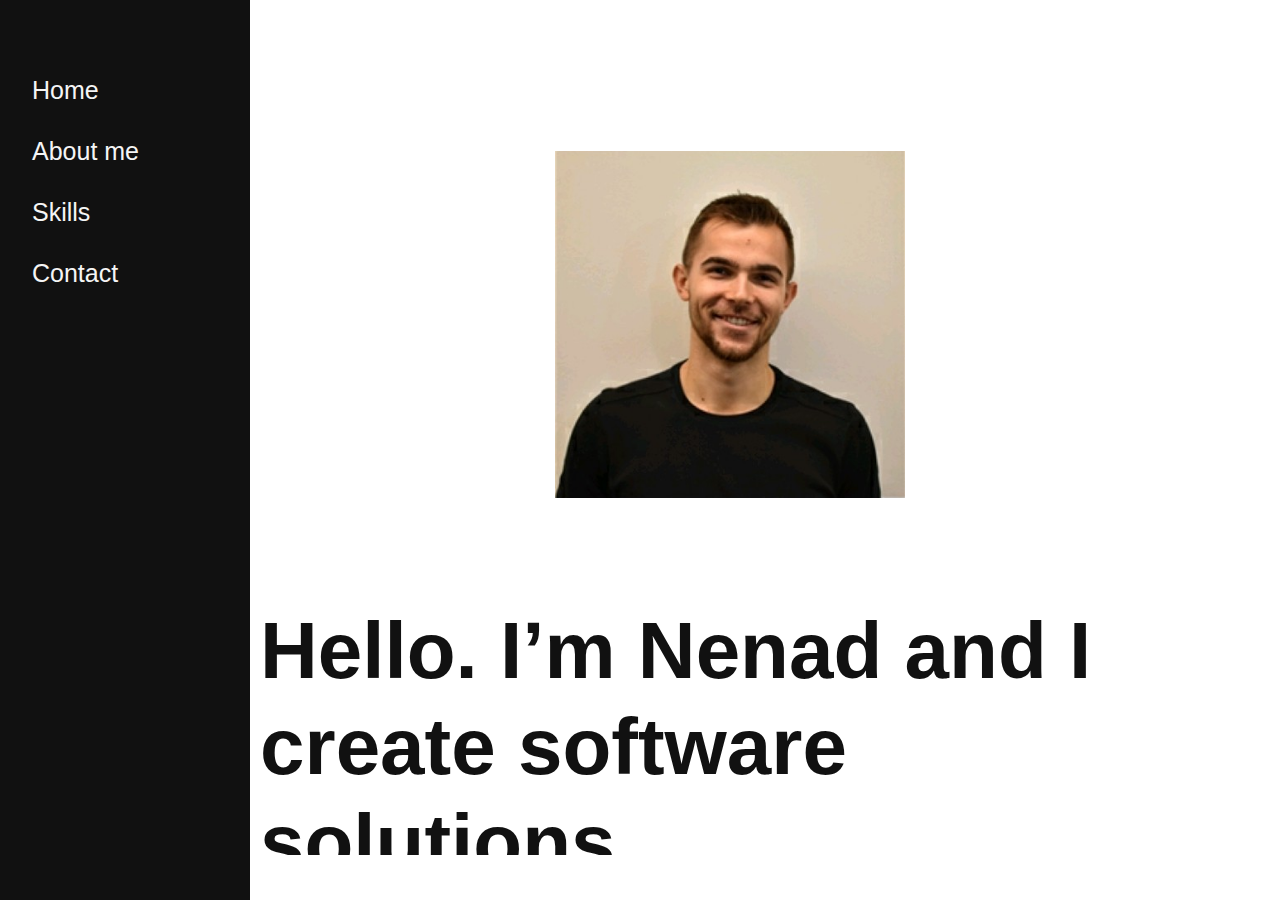
==== commit fae682c2: "Fix page stutter" ====
--- a/portfolio/index.html
+++ b/portfolio/index.html
@@ -161,9 +161,9 @@
       <a class="hoverable-link" href="./skills.html" target="targetframe"
         >Skills</a
       >
-      <a class="hoverable-link" href="./projects.html" target="targetframe"
+      <!-- <a class="hoverable-link" href="./projects.html" target="targetframe"
         >Projects</a
-      >
+      > -->
       <a class="hoverable-link" href="./contact.html" target="targetframe"
         >Contact</a
       >
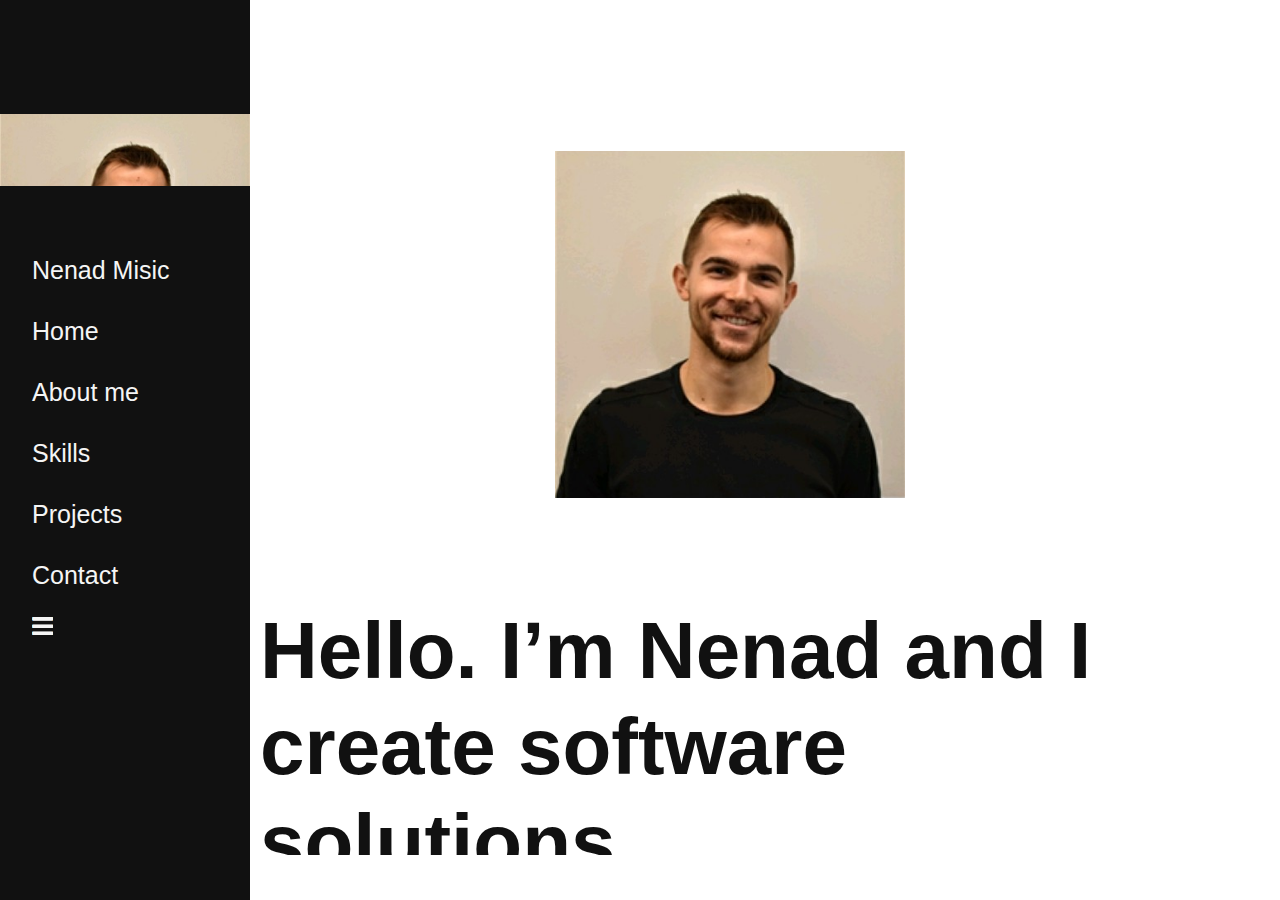
==== commit 03d8a9c8: "Add projects page" ====
--- a/portfolio/index.html
+++ b/portfolio/index.html
@@ -135,11 +135,16 @@
       crossorigin="anonymous"
     />
 
+    <link
+      rel="stylesheet"
+      href="https://cdnjs.cloudflare.com/ajax/libs/font-awesome/4.7.0/css/font-awesome.min.css"
+    />
+
     <!-- CSS -->
     <link href="../css/styles.css" rel="stylesheet" type="text/css" />
   </head>
 
-  <body>
+  <body class="main-body">
     <!-- Google Tag Manager (noscript) -->
     <noscript
       ><iframe
@@ -151,25 +156,44 @@
     ></noscript>
     <!-- End Google Tag Manager (noscript) -->
 
-    <div id="sidenav" class="sidenav">
+    <div id="sidenav" class="sidenav animate-sidebar delaycontent">
+      <a
+        href="../assets/img/Nenad.png"
+        class="progressive replace animate delayimage rounded-circle img-fluid"
+        alt="profile image"
+      >
+        <img
+          src="../assets/img/Nenad_blurred.png"
+          class="preview"
+          alt="profile image blurred"
+        />
+      </a>
       <a class="hoverable-link" href="./home.html" target="targetframe"
-        >Home</a
+        >Nenad Misic</a
       >
-      <a class="hoverable-link" href="./aboutme.html" target="targetframe"
-        >About me</a
-      >
-      <a class="hoverable-link" href="./skills.html" target="targetframe"
-        >Skills</a
-      >
-      <!-- <a class="hoverable-link" href="./projects.html" target="targetframe"
-        >Projects</a
-      > -->
-      <a class="hoverable-link" href="./contact.html" target="targetframe"
-        >Contact</a
-      >
+      <div id="myLinks">
+        <a class="hoverable-link" href="./home.html" target="targetframe"
+          >Home</a
+        >
+        <a class="hoverable-link" href="./aboutme.html" target="targetframe"
+          >About me</a
+        >
+        <a class="hoverable-link" href="./skills.html" target="targetframe"
+          >Skills</a
+        >
+        <a class="hoverable-link" href="./projects.html" target="targetframe"
+          >Projects</a
+        >
+        <a class="hoverable-link" href="./contact.html" target="targetframe"
+          >Contact</a
+        >
+      </div>
+      <a href="javascript:void(0);" class="icon" onclick="myFunction()">
+        <i class="fa fa-bars"></i>
+      </a>
     </div>
 
-    <div style="width: 90vw;">
+    <div class="content-container">
       <iframe
         src="./home.html"
         name="targetframe"
@@ -181,5 +205,15 @@
     </div>
 
     <script src="../js/lazy-load.js"></script>
+    <script>
+      function myFunction() {
+        var x = document.getElementById("myLinks");
+        if (x.style.display === "block") {
+          x.style.display = "none";
+        } else {
+          x.style.display = "block";
+        }
+      }
+    </script>
   </body>
 </html>
--- a/css/styles.css
+++ b/css/styles.css
@@ -338,4 +338,7 @@
   h1 {
     font-size: 2.5em;
   }
-}
+  .main-col{
+    padding-left: 0;
+  }
+}
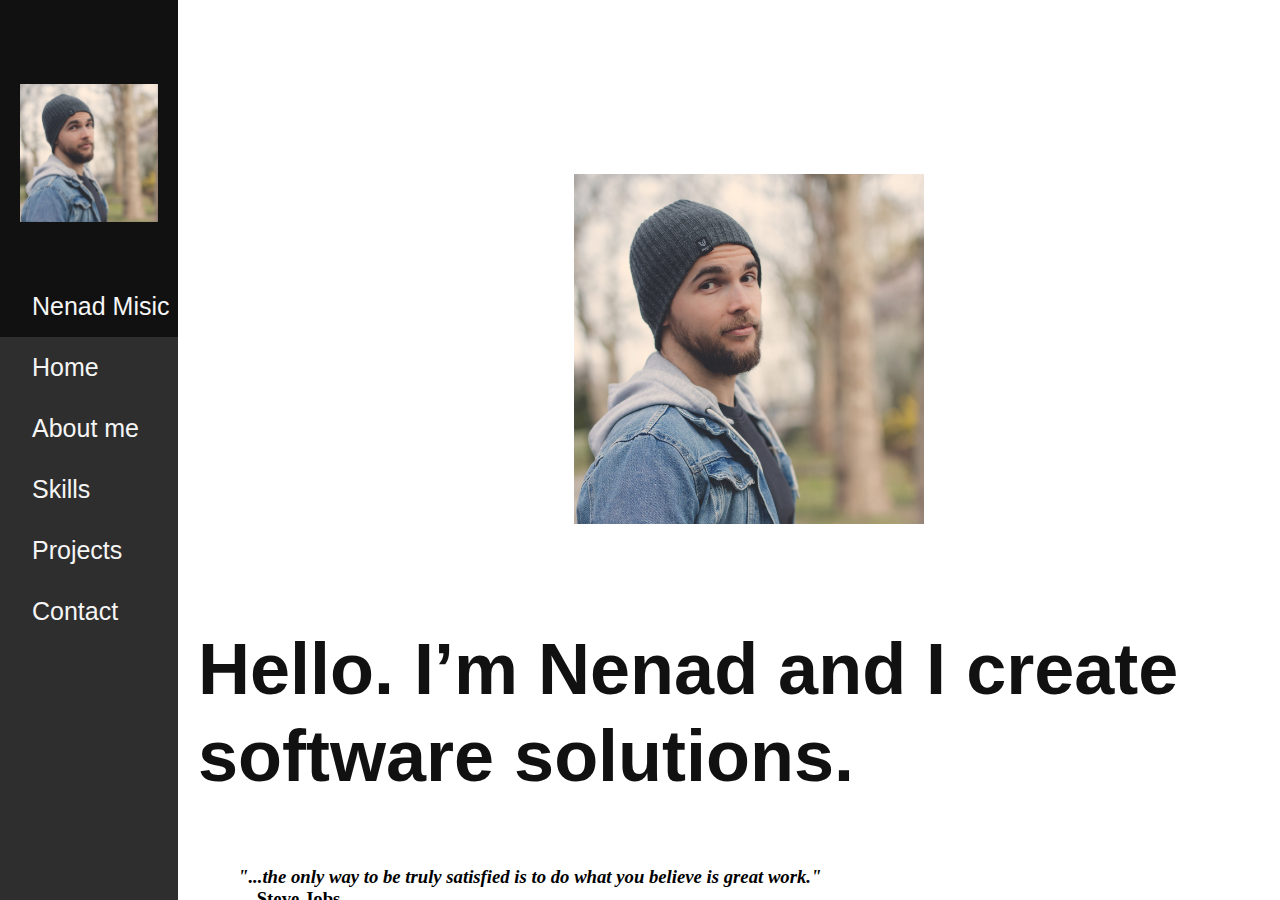
==== commit b090da19: "Update profile images" ====
--- a/portfolio/index.html
+++ b/portfolio/index.html
@@ -158,12 +158,12 @@
 
     <div id="sidenav" class="sidenav animate-sidebar delaycontent">
       <a
-        href="../assets/img/Nenad.png"
+        href="../assets/img/Nenad.jpg"
         class="progressive replace animate delayimage rounded-circle img-fluid"
         alt="profile image"
       >
         <img
-          src="../assets/img/Nenad_blurred.png"
+          src="../assets/img/Nenad_blurred.jpg"
           class="preview"
           alt="profile image blurred"
         />
--- a/css/styles.css
+++ b/css/styles.css
@@ -7,7 +7,6 @@
 strong,
 b,
 i,
-ol,
 caption,
 article,
 header,
@@ -30,11 +29,10 @@
   padding: 0;
   margin: 0;
   font-size: 16px;
-}
-
-body {
-  margin: 0 10vmin;
-}
+  width: 100vw;
+  height: 100vh;
+}
+
 ::selection {
   color: rgba(255, 255, 255, 0.99);
   background: rgba(0, 0, 0, 0.99);
@@ -42,11 +40,6 @@
 ::-moz-selection {
   color: rgba(255, 255, 255, 0.99);
   background: rgba(0, 0, 0, 0.99);
-}
-
-.maxwidth {
-  max-width: 940px;
-  margin: 0 auto;
 }
 
 h1 {
@@ -152,6 +145,14 @@
   -moz-animation-fill-mode: backwards;
   animation-fill-mode: backwards;
 }
+.animate-sidebar {
+  -webkit-animation: animate-sidebar 0.6s cubic-bezier(0.2, 0.6, 0.2, 1);
+  -moz-animation: animate-sidebar 0.6s cubic-bezier(0.2, 0.6, 0.2, 1);
+  animation: animate-sidebar 0.6s cubic-bezier(0.2, 0.6, 0.2, 1);
+  -webkit-animation-fill-mode: backwards;
+  -moz-animation-fill-mode: backwards;
+  animation-fill-mode: backwards;
+}
 @-webkit-keyframes animate {
   0% {
     opacity: 0;
@@ -171,6 +172,27 @@
   100% {
     opacity: 1;
     transform: translateY(0%);
+  }
+}
+@-webkit-keyframes animate-sidebar {
+  0% {
+    opacity: 0;
+    -webkit-transform: translate(-60px);
+  }
+  100% {
+    opacity: 1;
+    -webkit-transform: translate(0%);
+  }
+}
+
+@keyframes animate-sidebar {
+  0% {
+    opacity: 0;
+    transform: translate(-60px);
+  }
+  100% {
+    opacity: 1;
+    transform: translate(0%);
   }
 }
 
@@ -222,22 +244,29 @@
   animation: reveal 1s ease-out;
 }
 
+.main-body {
+  display: flex;
+  flex-direction: row;
+}
+.child-body {
+  padding: 20px 20px;
+}
 iframe {
-  width: 100vw;
-  height: 95vh;
-  padding-left: 0;
-}
+  flex: 1;
+}
+.content-container {
+  overflow: hidden;
+  flex: 1;
+  display: flex;
+  flex-direction: column;
+}
+
 /* The side navigation menu */
 .sidenav {
-  height: 100%; /* 100% Full-height */
-  width: 250px; /* 0 width - change this with JavaScript */
-  position: fixed; /* Stay in place */
   z-index: 1; /* Stay on top */
-  top: 0; /* Stay at the top */
-  left: 0;
   background-color: #111; /* Black*/
-  overflow-x: hidden; /* Disable horizontal scroll */
-  padding-top: 60px; /* Place content 60px from the top */
+  overflow: hidden; /* Disable scroll */
+  padding-top: 30px; /* Place content 60px from the top */
   transition: 0.5s; /* 0.5 second transition effect to slide in the sidenav */
 }
 
@@ -251,6 +280,27 @@
   transition: 0.3s;
 }
 
+.sidenav a.progressive {
+  padding: 0;
+  max-width: 150px;
+  margin-left: 20px;
+  margin-right: 20px;
+}
+
+.sidenav a.icon {
+  display: none;
+}
+
+#myLinks {
+  height: 100%;
+  background-color: rgb(46, 46, 46);
+}
+
+#myLinks .hoverable-link:hover,
+#myLinks .hoverable-link:focus {
+background-color: #111;
+}
+
 .skills-subheader-list-item {
   margin-top: 20px;
   list-style: none;
@@ -268,7 +318,7 @@
 }
 
 @media screen and (min-width: 1000px) {
-  .skills-highlights {
+  .skills-highlights h1 {
     font-size: 3.5em;
   }
 }
@@ -282,9 +332,6 @@
     margin-right: auto;
     margin-bottom: 6vmin;
   }
-  iframe {
-    padding-left: 100px;
-  }
 }
 @media screen and (max-width: 1000px) {
   h1 {
@@ -292,26 +339,59 @@
   }
 }
 @media screen and (max-width: 900px) {
-  iframe {
-    padding-left: 0;
+  .main-body {
+    flex-direction: column;
   }
   .sidenav {
-    width: 100%;
-    height: auto;
-  }
-  .sidenav a {
-    padding: 8px 8px 8px 16px;
-    float: left;
+    padding-top: 0;
+  }
+  .sidenav #myLinks a {
     font-size: 17px;
+  }
+
+  .sidenav #myLinks {
+    display: none;
+  }
+
+  .sidenav a.icon {
+    display: block;
+    position: absolute;
+    right: 32px;
+    top: 8px;
+    font-size: 32px;
+  }
+  .sidenav a.progressive {
+    display: none;
+  }
+  .container {
+    margin-top: 0;
+  }
+  @-webkit-keyframes animate-sidebar {
+    0% {
+      opacity: 0;
+      -webkit-transform: translateY(-60px);
+    }
+    100% {
+      opacity: 1;
+      -webkit-transform: translateY(0%);
+    }
+  }
+
+  @keyframes animate-sidebar {
+    0% {
+      opacity: 0;
+      transform: translateY(-60px);
+    }
+    100% {
+      opacity: 1;
+      transform: translateY(0%);
+    }
   }
 }
 @media screen and (max-width: 767px) {
   body {
     margin: 0;
   }
-  .maxwidth {
-    margin: 0 6%;
-  }
   h1 {
     font-size: 3em;
     margin-bottom: 6vmin;
@@ -325,20 +405,42 @@
     animation-delay: 0.4s;
   }
   a.progressive {
-    max-width: 300px;
+    max-width: 200px;
   }
 }
 @media screen and (max-width: 450px) {
-  .sidenav {
-    padding-top: 15px;
-  }
   .sidenav a {
     font-size: 18px;
   }
   h1 {
     font-size: 2.5em;
   }
-  .main-col{
+  .main-col {
     padding-left: 0;
   }
-}
+  .sidenav a.icon {
+    top: 4px;
+    font-size: 24px;
+  }
+  .skills-subheader-list-item li {
+    font-size: 1em;
+  }
+  .skills-highlights h1 {
+    font-size: 2em;
+  }
+  .skills-highlights h2 {
+    font-size: 1.5em;
+  }
+  .skills-highlights h3 {
+    font-size: 1.3em;
+  }
+  .skills-highlights li {
+    font-size: 1em;
+  }
+  .skills-subheader-list-item h3 {
+    font-size: 1.3em;
+  }
+  .col {
+    padding-left: 0;
+  }
+}
